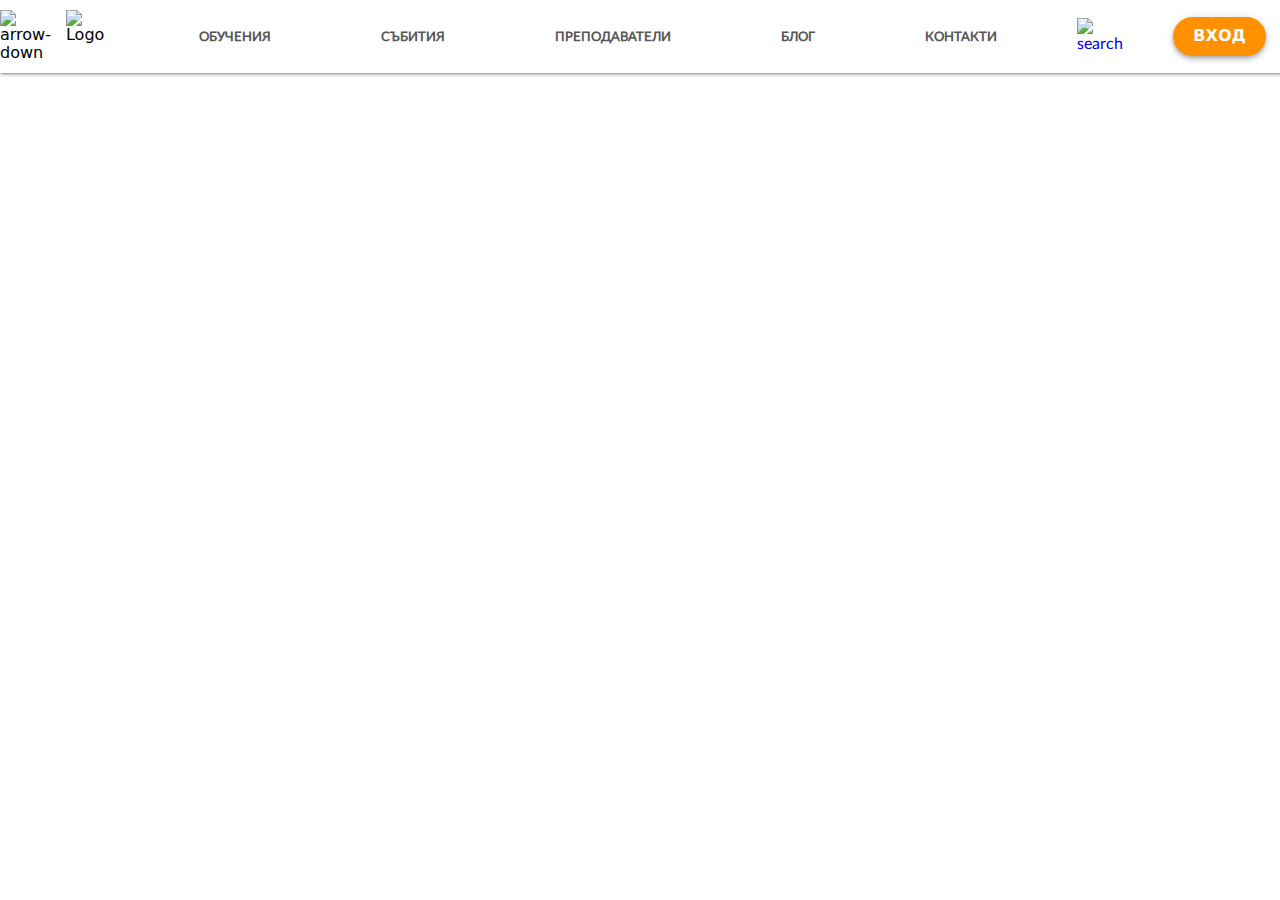
==== pages/contacts.html @ ed2d1065 "Header finished" ====
<!DOCTYPE html>
<html lang="en">
	<head>
		<meta charset="UTF-8" />
		<meta name="viewport" content="width=device-width, initial-scale=1.0" />
		<link rel="stylesheet" href="../styles/styles.css" />
		<title>Контакти</title>
	</head>
	<body>
		<div class="o-page-wrapper--grid">
			<header class="c-header o-horizontal-list o-horizontal-list--centered">
				<div class="o-horizontal-list">
					<img src="../assets/images/logo-arrow.svg" alt="arrow-down" />
					<img class="c-header__logo" src="../assets/images/logo-vertical.svg" alt="Logo" />
				</div>
				<nav>
					<ul class="o-horizontal-list o-horizontal-list--centered">
						<li class="c-header__list-item"><a class="c-header__page-link" href="#">обучения</a></li>
						<li class="c-header__list-item"><a class="c-header__page-link" href="#">Събития</a></li>
						<li class="c-header__list-item"><a class="c-header__page-link" href="#">Преподаватели</a></li>
						<li class="c-header__list-item"><a class="c-header__page-link" href="#">Блог</a></li>
						<li class="c-header__list-item"><a class="c-header__page-link" href="#">Контакти</a></li>
						<li class="c-header__list-item--button">
							<a href="#"><img src="../assets/images/search.svg" alt="search" /></a>
						</li>
						<li class="c-header__list-item--button"><button class="c-button c-button--primary">вход</button></li>
					</ul>
				</nav>
			</header>
		</div>
	</body>
</html>
---- styles/styles.css ----
@import url("https://fonts.googleapis.com/css2?family=Montserrat:wght@400;700;900&display=swap");
/* Webfont: Lato-Regular */
@font-face {
  font-family: 'Lato';
  src: url("../assets/fonts/Lato-Regular.woff2") format("woff2");
  font-style: normal;
  font-weight: normal;
  text-rendering: optimizeLegibility;
}

h1,
h2,
h3,
h4,
h5,
h6 {
  font-family: Montserrat;
}

a,
p,
span,
button {
  font-family: 'Lato';
}

a,
p {
  font-size: 16px;
  line-height: 125%;
}

button {
  font-size: 14px;
  font-weight: bold;
}

/*! modern-normalize v0.7.0 | MIT License | https://github.com/sindresorhus/modern-normalize */
/*
Document
========
*/
/**
Use a better box model (opinionated).
*/
*,
*::before,
*::after {
  -webkit-box-sizing: border-box;
          box-sizing: border-box;
}

/**
Use a more readable tab size (opinionated).
*/
:root {
  -moz-tab-size: 4;
  -o-tab-size: 4;
     tab-size: 4;
}

/**
1. Correct the line height in all browsers.
2. Prevent adjustments of font size after orientation changes in iOS.
*/
html {
  line-height: 1.15;
  /* 1 */
  -webkit-text-size-adjust: 100%;
  /* 2 */
}

/*
Sections
========
*/
/**
Remove the margin in all browsers.
*/
body {
  margin: 0;
}

/**
Improve consistency of default fonts in all browsers. (https://github.com/sindresorhus/modern-normalize/issues/3)
*/
body {
  font-family: system-ui, -apple-system, "Segoe UI", Roboto, Helvetica, Arial, sans-serif, "Apple Color Emoji", "Segoe UI Emoji";
}

/*
Grouping content
================
*/
/**
Add the correct height in Firefox.
*/
hr {
  height: 0;
}

/*
Text-level semantics
====================
*/
/**
Add the correct text decoration in Chrome, Edge, and Safari.
*/
abbr[title] {
  -webkit-text-decoration: underline dotted;
          text-decoration: underline dotted;
}

/**
Add the correct font weight in Edge and Safari.
*/
b,
strong {
  font-weight: bolder;
}

/**
1. Improve consistency of default fonts in all browsers. (https://github.com/sindresorhus/modern-normalize/issues/3)
2. Correct the odd 'em' font sizing in all browsers.
*/
code,
kbd,
samp,
pre {
  font-family: ui-monospace, SFMono-Regular, Consolas, 'Liberation Mono', Menlo, monospace;
  /* 1 */
  font-size: 1em;
  /* 2 */
}

/**
Add the correct font size in all browsers.
*/
small {
  font-size: 80%;
}

/**
Prevent 'sub' and 'sup' elements from affecting the line height in all browsers.
*/
sub,
sup {
  font-size: 75%;
  line-height: 0;
  position: relative;
  vertical-align: baseline;
}

sub {
  bottom: -0.25em;
}

sup {
  top: -0.5em;
}

/*
Forms
=====
*/
/**
1. Change the font styles in all browsers.
2. Remove the margin in Firefox and Safari.
*/
button,
input,
optgroup,
select,
textarea {
  font-family: inherit;
  /* 1 */
  font-size: 100%;
  /* 1 */
  line-height: 1.15;
  /* 1 */
  margin: 0;
  /* 2 */
}

/**
Remove the inheritance of text transform in Edge and Firefox.
1. Remove the inheritance of text transform in Firefox.
*/
button,
select {
  /* 1 */
  text-transform: none;
}

/**
Correct the inability to style clickable types in iOS and Safari.
*/
button,
[type='button'],
[type='reset'],
[type='submit'] {
  -webkit-appearance: button;
}

/**
Remove the inner border and padding in Firefox.
*/
button::-moz-focus-inner,
[type='button']::-moz-focus-inner,
[type='reset']::-moz-focus-inner,
[type='submit']::-moz-focus-inner {
  border-style: none;
  padding: 0;
}

/**
Restore the focus styles unset by the previous rule.
*/
button:-moz-focusring,
[type='button']:-moz-focusring,
[type='reset']:-moz-focusring,
[type='submit']:-moz-focusring {
  outline: 1px dotted ButtonText;
}

/**
Remove the padding so developers are not caught out when they zero out 'fieldset' elements in all browsers.
*/
legend {
  padding: 0;
}

/**
Add the correct vertical alignment in Chrome and Firefox.
*/
progress {
  vertical-align: baseline;
}

/**
Correct the cursor style of increment and decrement buttons in Safari.
*/
[type='number']::-webkit-inner-spin-button,
[type='number']::-webkit-outer-spin-button {
  height: auto;
}

/**
1. Correct the odd appearance in Chrome and Safari.
2. Correct the outline style in Safari.
*/
[type='search'] {
  -webkit-appearance: textfield;
  /* 1 */
  outline-offset: -2px;
  /* 2 */
}

/**
Remove the inner padding in Chrome and Safari on macOS.
*/
[type='search']::-webkit-search-decoration {
  -webkit-appearance: none;
}

/**
1. Correct the inability to style clickable types in iOS and Safari.
2. Change font properties to 'inherit' in Safari.
*/
::-webkit-file-upload-button {
  -webkit-appearance: button;
  /* 1 */
  font: inherit;
  /* 2 */
}

/*
Interactive
===========
*/
/*
Add the correct display in Chrome and Safari.
*/
summary {
  display: list-item;
}

a {
  text-decoration: none;
}

li {
  list-style-type: none;
}

*,
*::before,
*::after {
  margin: 0px;
}

button {
  cursor: pointer;
}

.o-page-wrapper--grid {
  display: -ms-grid;
  display: grid;
}

.o-page-wrapper--standard {
  margin: 0 75px;
}

.o-horizontal-list {
  display: -webkit-box;
  display: -ms-flexbox;
  display: flex;
  -webkit-box-orient: horizontal;
  -webkit-box-direction: normal;
      -ms-flex-flow: row;
          flex-flow: row;
}

.o-horizontal-list--centered {
  -webkit-box-align: center;
      -ms-flex-align: center;
          align-items: center;
}

.c-header {
  padding: 10px 0;
  -ms-flex-pack: distribute;
      justify-content: space-around;
  -webkit-box-align: center;
      -ms-flex-align: center;
          align-items: center;
  -webkit-box-shadow: 0 2px 2px 0 rgba(0, 0, 0, 0.14), 0 3px 1px -2px rgba(0, 0, 0, 0.12), 0 1px 5px 0 rgba(0, 0, 0, 0.2);
          box-shadow: 0 2px 2px 0 rgba(0, 0, 0, 0.14), 0 3px 1px -2px rgba(0, 0, 0, 0.12), 0 1px 5px 0 rgba(0, 0, 0, 0.2);
}

.c-header__list-item {
  padding: 10px 30px;
  margin: 0 25px;
}

.c-header__list-item--button {
  margin: 0 25px;
}

.c-header__page-link {
  text-transform: uppercase;
  color: #565656;
  font-weight: bold;
  font-size: 13px;
  line-height: 16px;
}

.c-header__logo {
  margin-left: 15px;
}

.c-button {
  padding: 10px 20px;
  border-radius: 100px;
  text-transform: uppercase;
}

.c-button--primary {
  border: none;
  background-color: #FF9100;
  -webkit-box-shadow: 0 4px 5px 0 rgba(0, 0, 0, 0.14), 0 1px 10px 0 rgba(0, 0, 0, 0.12), 0 2px 4px -1px rgba(0, 0, 0, 0.2);
          box-shadow: 0 4px 5px 0 rgba(0, 0, 0, 0.14), 0 1px 10px 0 rgba(0, 0, 0, 0.12), 0 2px 4px -1px rgba(0, 0, 0, 0.2);
  color: #FFFFFF;
}
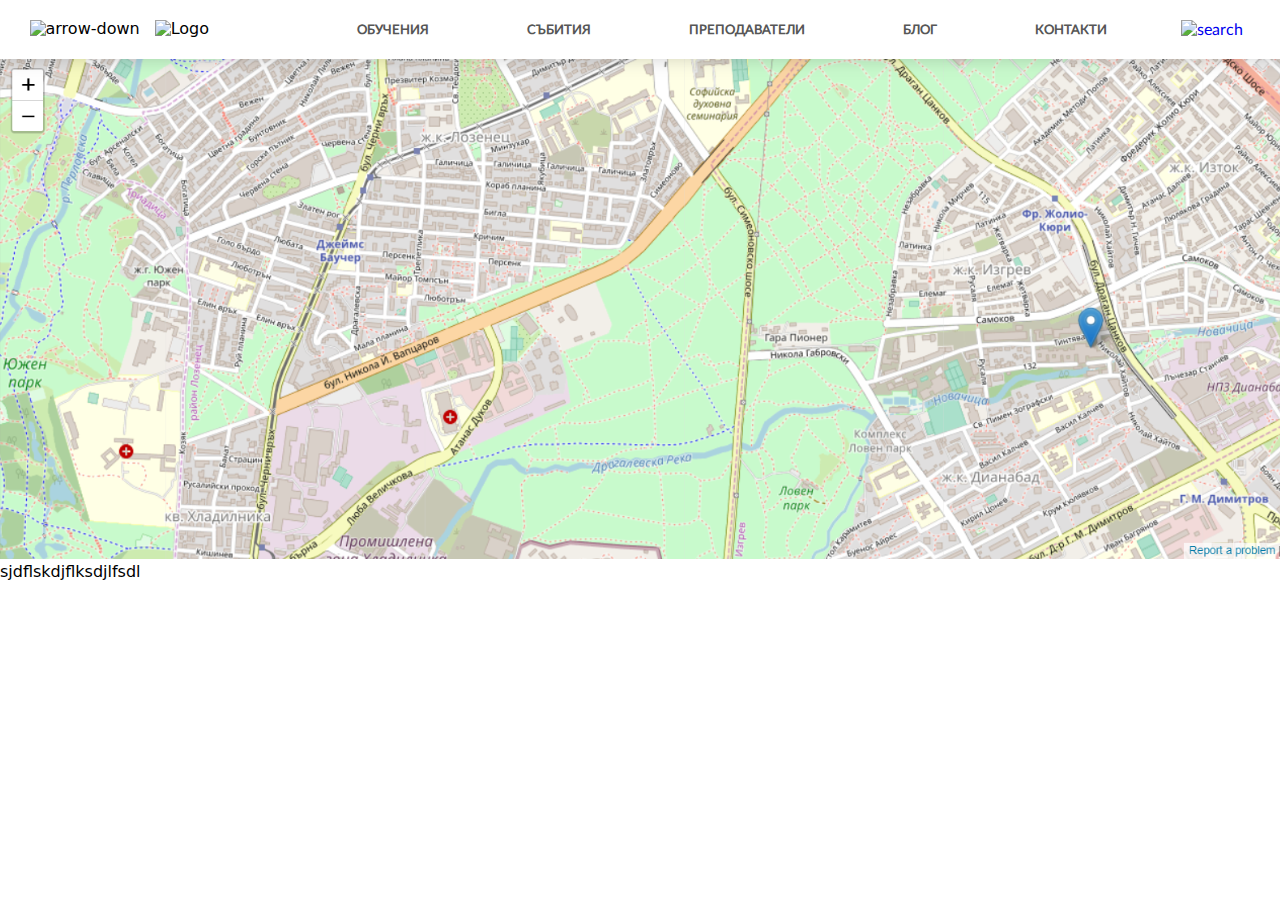
==== commit 1ef35c8f: "Header part completed!" ====
--- a/pages/contacts.html
+++ b/pages/contacts.html
@@ -27,6 +27,9 @@
 					</ul>
 				</nav>
 			</header>
+			<aside class="header-banner--map"><img class="header-banner--map__image" src="../assets/images/map.svg" alt="Map" /></aside>
+			<main>sjdflskdjflksdjlfsdl</main>
+			<footer></footer>
 		</div>
 	</body>
 </html>
--- a/styles/styles.css
+++ b/styles/styles.css
@@ -15,6 +15,10 @@
 h5,
 h6 {
   font-family: Montserrat;
+}
+
+h1 {
+  font-size: 36px;
 }
 
 a,
@@ -333,6 +337,29 @@
           align-items: center;
 }
 
+.o-vertical-list {
+  display: -webkit-box;
+  display: -ms-flexbox;
+  display: flex;
+  -webkit-box-orient: vertical;
+  -webkit-box-direction: normal;
+      -ms-flex-flow: column wrap;
+          flex-flow: column wrap;
+}
+
+.o-vertical-list--centered {
+  -webkit-box-pack: center;
+      -ms-flex-pack: center;
+          justify-content: center;
+  -webkit-box-align: center;
+      -ms-flex-align: center;
+          align-items: center;
+}
+
+.o-position-wrapper {
+  position: relative;
+}
+
 .c-header {
   padding: 10px 0;
   -ms-flex-pack: distribute;
@@ -342,10 +369,11 @@
           align-items: center;
   -webkit-box-shadow: 0 2px 2px 0 rgba(0, 0, 0, 0.14), 0 3px 1px -2px rgba(0, 0, 0, 0.12), 0 1px 5px 0 rgba(0, 0, 0, 0.2);
           box-shadow: 0 2px 2px 0 rgba(0, 0, 0, 0.14), 0 3px 1px -2px rgba(0, 0, 0, 0.12), 0 1px 5px 0 rgba(0, 0, 0, 0.2);
+  background-color: #FFFFFF;
 }
 
 .c-header__list-item {
-  padding: 10px 30px;
+  padding: 10px 24px;
   margin: 0 25px;
 }
 
@@ -378,3 +406,58 @@
           box-shadow: 0 4px 5px 0 rgba(0, 0, 0, 0.14), 0 1px 10px 0 rgba(0, 0, 0, 0.12), 0 2px 4px -1px rgba(0, 0, 0, 0.2);
   color: #FFFFFF;
 }
+
+.c-header-banner {
+  width: 100%;
+  margin: 0 auto;
+  color: #FFFFFF;
+  padding: 64px 0;
+}
+
+.c-header-banner--blue {
+  min-height: 300px;
+  background-color: #44A9F8;
+}
+
+.c-header-banner--blue__course-level {
+  position: relative;
+  top: -24px;
+  left: 50%;
+  padding: 5px 10px;
+  border-radius: 4px;
+  background-color: #FFC20A;
+  font-weight: bold;
+}
+
+.c-header-banner--orange {
+  padding: 64px 0;
+  background-color: #FFB402;
+}
+
+.c-header-banner--orange__info {
+  width: 50%;
+  padding-top: 24px;
+  text-align: center;
+}
+
+.c-header-banner--map {
+  max-height: 400px;
+}
+
+.c-header-banner--map__image {
+  top: -75px;
+}
+
+.u-paragraph--small {
+  font-size: 14px !important;
+  line-height: 16px !important;
+}
+
+.u-paragraph--tiny {
+  font-size: 12px !important;
+  line-height: 14px !important;
+}
+
+.u-text-uppercase {
+  text-transform: uppercase !important;
+}
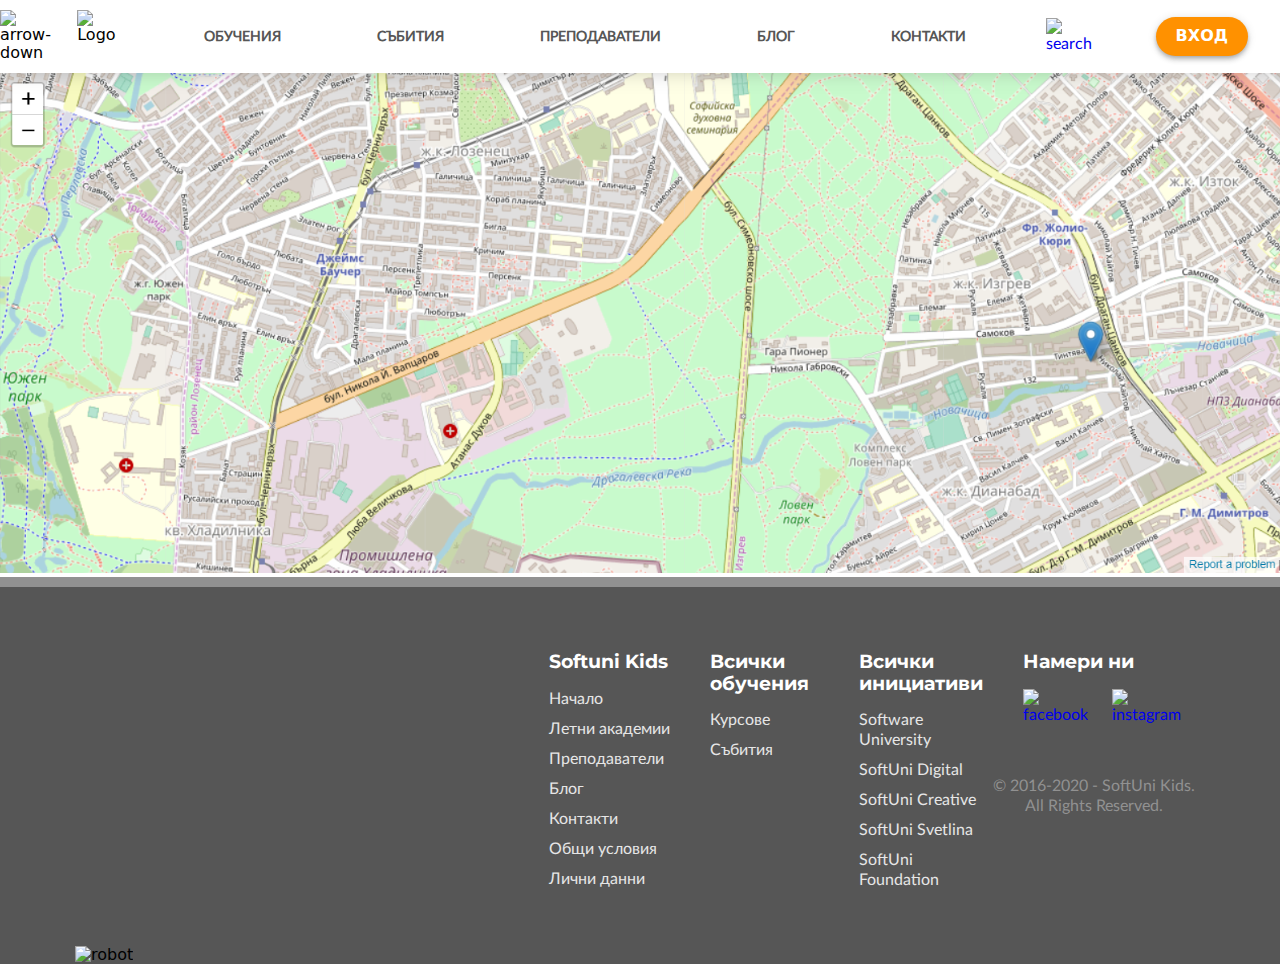
==== commit 053bbe96: "Footer completed" ====
--- a/pages/contacts.html
+++ b/pages/contacts.html
@@ -7,29 +7,68 @@
 		<title>Контакти</title>
 	</head>
 	<body>
-		<div class="o-page-wrapper--grid">
-			<header class="c-header o-horizontal-list o-horizontal-list--centered">
-				<div class="o-horizontal-list">
-					<img src="../assets/images/logo-arrow.svg" alt="arrow-down" />
-					<img class="c-header__logo" src="../assets/images/logo-vertical.svg" alt="Logo" />
-				</div>
-				<nav>
-					<ul class="o-horizontal-list o-horizontal-list--centered">
-						<li class="c-header__list-item"><a class="c-header__page-link" href="#">обучения</a></li>
-						<li class="c-header__list-item"><a class="c-header__page-link" href="#">Събития</a></li>
-						<li class="c-header__list-item"><a class="c-header__page-link" href="#">Преподаватели</a></li>
-						<li class="c-header__list-item"><a class="c-header__page-link" href="#">Блог</a></li>
-						<li class="c-header__list-item"><a class="c-header__page-link" href="#">Контакти</a></li>
-						<li class="c-header__list-item--button">
-							<a href="#"><img src="../assets/images/search.svg" alt="search" /></a>
+		<header class="c-header o-horizontal-list o-horizontal-list--centered">
+			<div class="o-horizontal-list">
+				<img src="../assets/images/logo-arrow.svg" alt="arrow-down" />
+				<img class="c-header__logo" src="../assets/images/logo-vertical.svg" alt="Logo" />
+			</div>
+			<nav>
+				<ul class="o-horizontal-list o-horizontal-list--centered">
+					<li class="c-header__list-item"><a class="c-header__page-link" href="./index.html">обучения</a></li>
+					<li class="c-header__list-item"><a class="c-header__page-link" href="#">Събития</a></li>
+					<li class="c-header__list-item"><a class="c-header__page-link" href="./trainers.html">Преподаватели</a></li>
+					<li class="c-header__list-item"><a class="c-header__page-link" href="#">Блог</a></li>
+					<li class="c-header__list-item"><a class="c-header__page-link" href="./contacts.html">Контакти</a></li>
+					<li class="c-header__list-item--button">
+						<a href="#"><img src="../assets/images/search.svg" alt="search" /></a>
+					</li>
+					<li class="c-header__list-item--button"><button class="c-button c-button--primary">вход</button></li>
+				</ul>
+			</nav>
+		</header>
+		<aside class="header-banner--map"><img class="header-banner--map__image" src="../assets/images/map.svg" alt="Map" /></aside>
+		<main></main>
+		<aside></aside>
+		<footer class="c-banner c-banner--footer o-position-wrapper">
+			<div class="c-banner__section-separator c-banner__section-separator--grey"></div>
+			<div class="c-banner__content c-banner__content--footer">
+				<img class="c-banner--footer__mascot" src="../assets/images/robot.svg" alt="robot" />
+				<ul class="o-vertical-list c-banner--footer__list-1">
+					<h3 class="c-banner--footer__list-heading">Softuni Kids</h3>
+					<li class="c-banner--footer__list-item" ><a class="c-banner--footer__list-item-content" href="#">Начало</a></li>
+					<li class="c-banner--footer__list-item" ><a class="c-banner--footer__list-item-content" href="#">Летни академии</a></li>
+					<li class="c-banner--footer__list-item" ><a class="c-banner--footer__list-item-content" href="./trainers.html">Преподаватели</a></li>
+					<li class="c-banner--footer__list-item" ><a class="c-banner--footer__list-item-content" href="#">Блог</a></li>
+					<li class="c-banner--footer__list-item" ><a class="c-banner--footer__list-item-content" href="./contacts.html">Контакти</a></li>
+					<li class="c-banner--footer__list-item" ><a class="c-banner--footer__list-item-content" href="#">Общи условия</a></li>
+					<li class="c-banner--footer__list-item" ><a class="c-banner--footer__list-item-content" href="#">Лични данни</a></li>
+				</ul>
+				<ul class="o-vertical-list c-banner--footer__list c-banner--footer__list-2">
+					<h3 class="c-banner--footer__list-heading">Всички обучения</h3>
+					<li class="c-banner--footer__list-item"><a class="c-banner--footer__list-item-content" href="./index.html">Курсове</a></li>
+					<li class="c-banner--footer__list-item"><a class="c-banner--footer__list-item-content" href="#">Събития</a></li>
+				</ul>
+				<ul class="o-vertical-list c-banner--footer__list c-banner--footer__list-3">
+					<h3 class="c-banner--footer__list-heading">Всички инициативи</h3>
+					<li class="c-banner--footer__list-item"><a class="c-banner--footer__list-item-content" href="#">Software University</a></liclassc-banner--footer__list-item>
+					<li class="c-banner--footer__list-item"><a class="c-banner--footer__list-item-content" href="#">SoftUni Digital</a></li>
+					<li class="c-banner--footer__list-item"><a class="c-banner--footer__list-item-content" href="#">SoftUni Creative</a></li>
+					<li class="c-banner--footer__list-item"><a class="c-banner--footer__list-item-content" href="#">SoftUni Svetlina</a></li>
+					<li class="c-banner--footer__list-item"><a class="c-banner--footer__list-item-content" href="#">SoftUni Foundation</a></li>
+				</ul>
+				<ul class="o-vertical-list c-banner--footer__list c-banner--footer__list-4">
+					<h3 class="c-banner--footer__list-heading">Намери ни</h3>
+					<div class="o-horizontal-list">
+						<li>
+							<a href="#"><img class="c-banner--footer__contact-icon c-banner--footer__contact-icon--facebook" src="../assets/images/facebook-icon.svg" alt="facebook"/></a>
 						</li>
-						<li class="c-header__list-item--button"><button class="c-button c-button--primary">вход</button></li>
-					</ul>
-				</nav>
-			</header>
-			<aside class="header-banner--map"><img class="header-banner--map__image" src="../assets/images/map.svg" alt="Map" /></aside>
-			<main>sjdflskdjflksdjlfsdl</main>
-			<footer></footer>
-		</div>
+						<li>
+							<a href="#"><img class="c-banner--footer__contact-icon c-banner--footer__contact-icon--IG" src="../assets/images/IG-icon.svg" alt="instagram" /></a>
+						</li>
+					</div>
+				</ul>
+				<p class="c-banner--footer__copyright">© 2016-2020 - SoftUni Kids. All Rights Reserved.</p>
+			</div>
+		</footer>
 	</body>
 </html>
--- a/styles/styles.css
+++ b/styles/styles.css
@@ -52,6 +52,7 @@
 *::after {
   -webkit-box-sizing: border-box;
           box-sizing: border-box;
+  margin: 0px;
 }
 
 /**
@@ -302,22 +303,11 @@
   list-style-type: none;
 }
 
-*,
-*::before,
-*::after {
-  margin: 0px;
-}
-
 button {
   cursor: pointer;
 }
 
-.o-page-wrapper--grid {
-  display: -ms-grid;
-  display: grid;
-}
-
-.o-page-wrapper--standard {
+o-page-wrapper {
   margin: 0 75px;
 }
 
@@ -374,19 +364,25 @@
 
 .c-header__list-item {
   padding: 10px 24px;
-  margin: 0 25px;
+  margin: 0 24px;
 }
 
 .c-header__list-item--button {
-  margin: 0 25px;
+  margin: 0 32px;
 }
 
 .c-header__page-link {
+  font-size: 14px;
+  line-height: 16px;
+  font-weight: bold;
   text-transform: uppercase;
   color: #565656;
-  font-weight: bold;
-  font-size: 13px;
-  line-height: 16px;
+  -webkit-transition: color 0.3s ease-out;
+  transition: color 0.3s ease-out;
+}
+
+.c-header__page-link:hover {
+  color: #FF9100;
 }
 
 .c-header__logo {
@@ -430,7 +426,6 @@
 }
 
 .c-header-banner--orange {
-  padding: 64px 0;
   background-color: #FFB402;
 }
 
@@ -448,6 +443,122 @@
   top: -75px;
 }
 
+.c-banner__content {
+  display: -ms-grid;
+  display: grid;
+}
+
+.c-banner__content--footer {
+  margin: 0 75px;
+  -ms-grid-columns: 2fr 2fr 1fr 1fr 0.75fr;
+      grid-template-columns: 2fr 2fr 1fr 1fr 0.75fr;
+  -ms-grid-rows: 1fr 1fr;
+      grid-template-rows: 1fr 1fr;
+  padding: 64px 0;
+  justify-items: end;
+}
+
+.c-banner--footer {
+  background-color: #565656;
+}
+
+.c-banner--footer__mascot {
+  position: absolute;
+  left: 75px;
+  bottom: 0;
+}
+
+.c-banner--footer__list {
+  -ms-grid-column-align: start;
+      justify-self: start;
+}
+
+.c-banner--footer__list-heading {
+  margin-bottom: 16px;
+  width: 100%;
+  color: #FFFFFF;
+}
+
+.c-banner--footer__list-item {
+  margin-bottom: 10px;
+}
+
+.c-banner--footer__list-item-content {
+  color: #E6E6E6;
+  text-align: start;
+  -webkit-transition: color 0.3s ease-out;
+  transition: color 0.3s ease-out;
+}
+
+.c-banner--footer__list-item-content:hover {
+  color: #41BEAD;
+}
+
+.c-banner--footer__copyright {
+  color: #919191;
+  -ms-grid-row: 2;
+  grid-row: 2;
+  -ms-grid-column: 5;
+  grid-column: 5;
+  text-align: center;
+}
+
+.c-banner--footer__contact-icon {
+  padding-right: 24px;
+}
+
+.c-banner--footer__contact-icon--IG {
+  -webkit-transition: content 0.3s ease-out;
+  transition: content 0.3s ease-out;
+}
+
+.c-banner--footer__contact-icon--IG:hover {
+  content: url(../assets/images/IG-icon-blue.svg);
+}
+
+.c-banner--footer__contact-icon--facebook {
+  -webkit-transition: content 0.3s ease-out;
+  transition: content 0.3s ease-out;
+}
+
+.c-banner--footer__contact-icon--facebook:hover {
+  content: url(../assets/images/facebook-icon-blue.svg);
+}
+
+.c-banner--footer__list-1 {
+  -ms-grid-column: 2;
+  -ms-grid-column-span: 1;
+  grid-column: 2/3;
+  grid-row: span 2;
+}
+
+.c-banner--footer__list-2 {
+  -ms-grid-column: 3;
+  -ms-grid-column-span: 1;
+  grid-column: 3/4;
+  grid-row: span 2;
+}
+
+.c-banner--footer__list-3 {
+  -ms-grid-column: 4;
+  -ms-grid-column-span: 1;
+  grid-column: 4/5;
+  grid-row: span 2;
+}
+
+.c-banner__section-separator {
+  width: 100%;
+  height: 10px;
+}
+
+.c-banner__section-separator--grey {
+  background-color: #919191;
+}
+
+.c-banner__section-separator--blue {
+  background-color: #92CDFB;
+}
+
 .u-paragraph--small {
   font-size: 14px !important;
   line-height: 16px !important;
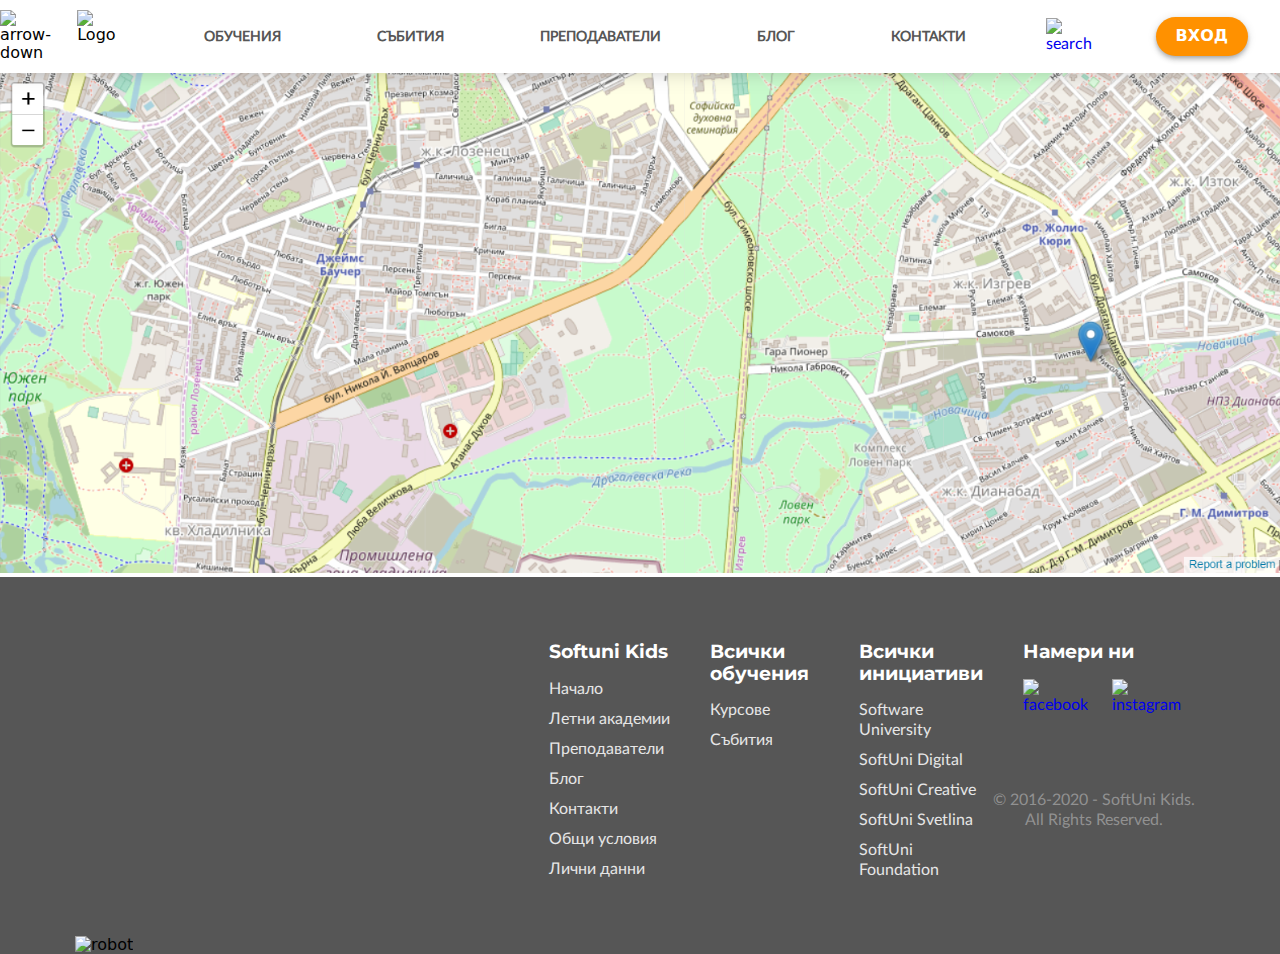
==== commit 5bea3e97: "Update" ====
--- a/pages/contacts.html
+++ b/pages/contacts.html
@@ -7,7 +7,7 @@
 		<title>Контакти</title>
 	</head>
 	<body>
-		<header class="c-header o-horizontal-list o-horizontal-list--centered">
+		<header class="c-header o-horizontal-list o-horizontal-list--centered .o-position-fixed ">
 			<div class="o-horizontal-list">
 				<img src="../assets/images/logo-arrow.svg" alt="arrow-down" />
 				<img class="c-header__logo" src="../assets/images/logo-vertical.svg" alt="Logo" />
@@ -20,7 +20,7 @@
 					<li class="c-header__list-item"><a class="c-header__page-link" href="#">Блог</a></li>
 					<li class="c-header__list-item"><a class="c-header__page-link" href="./contacts.html">Контакти</a></li>
 					<li class="c-header__list-item--button">
-						<a href="#"><img src="../assets/images/search.svg" alt="search" /></a>
+						<a href="#"><img src="../assets/images/search-icon.svg" alt="search" /></a>
 					</li>
 					<li class="c-header__list-item--button"><button class="c-button c-button--primary">вход</button></li>
 				</ul>
--- a/styles/styles.css
+++ b/styles/styles.css
@@ -18,6 +18,11 @@
 }
 
 h1 {
+  font-size: 36px;
+}
+
+.h1-alike {
+  font-family: Montserrat;
   font-size: 36px;
 }
 
@@ -307,8 +312,8 @@
   cursor: pointer;
 }
 
-o-page-wrapper {
-  margin: 0 75px;
+p {
+  margin: 24px 0;
 }
 
 .o-horizontal-list {
@@ -317,8 +322,8 @@
   display: flex;
   -webkit-box-orient: horizontal;
   -webkit-box-direction: normal;
-      -ms-flex-flow: row;
-          flex-flow: row;
+      -ms-flex-direction: row;
+          flex-direction: row;
 }
 
 .o-horizontal-list--centered {
@@ -333,8 +338,8 @@
   display: flex;
   -webkit-box-orient: vertical;
   -webkit-box-direction: normal;
-      -ms-flex-flow: column wrap;
-          flex-flow: column wrap;
+      -ms-flex-direction: column;
+          flex-direction: column;
 }
 
 .o-vertical-list--centered {
@@ -348,6 +353,13 @@
 
 .o-position-wrapper {
   position: relative;
+}
+
+.o-position-fixed {
+  position: -webkit-sticky;
+  position: sticky;
+  top: 0px;
+  z-index: 100;
 }
 
 .c-header {
@@ -458,6 +470,13 @@
   justify-items: end;
 }
 
+.c-banner__content--blue {
+  padding: 64px 0;
+  -ms-grid-rows: 1fr 1fr;
+      grid-template-rows: 1fr 1fr;
+  justify-items: center;
+}
+
 .c-banner--footer {
   background-color: #565656;
 }
@@ -546,17 +565,223 @@
   grid-row: span 2;
 }
 
-.c-banner__section-separator {
+.c-banner--blue {
+  background-color: #66B9F8;
+}
+
+.c-banner--blue__text {
+  margin-bottom: 24px;
+  color: #FFFFFF;
+}
+
+.c-banner--blue__interactable {
+  margin: 24px 32px;
+}
+
+.c-input-transparent {
+  padding: 16px;
+  border-radius: 6px;
+  border: 1px solid #FFFFFF;
+  background-color: transparent;
+  color: #FFFFFF;
+  -webkit-box-shadow: none;
+          box-shadow: none;
+}
+
+.c-input-transparent::-webkit-input-placeholder {
+  color: #FFFFFF;
+}
+
+.c-input-transparent:-ms-input-placeholder {
+  color: #FFFFFF;
+}
+
+.c-input-transparent::-ms-input-placeholder {
+  color: #FFFFFF;
+}
+
+.c-input-transparent::placeholder {
+  color: #FFFFFF;
+}
+
+.c-page-separator {
   width: 100%;
   height: 10px;
 }
 
-.c-banner__section-separator--grey {
+.c-page-separator--banner-grey {
   background-color: #919191;
 }
 
-.c-banner__section-separator--blue {
+.c-page-separator--banner-blue {
   background-color: #92CDFB;
+}
+
+.c-page-separator--dots {
+  background: url(../assets/images/dots-horizontal-long-blue.svg);
+}
+
+.c-page-separator--dots--vertical-orange {
+  background: url(../assets/images/dots-vertical-long-orange.svg);
+  height: 100%;
+  width: 10px;
+}
+
+.c-card-avatar {
+  display: -webkit-box;
+  display: -ms-flexbox;
+  display: flex;
+  -webkit-box-orient: horizontal;
+  -webkit-box-direction: normal;
+      -ms-flex-flow: row nowrap;
+          flex-flow: row nowrap;
+  -webkit-box-pack: justify;
+      -ms-flex-pack: justify;
+          justify-content: space-between;
+  margin: 100px 0;
+}
+
+.c-card-avatar__info {
+  margin: 0 32px;
+}
+
+.c-card-info__heading {
+  font-family: Montserrat;
+  font-weight: 600;
+  font-size: 30px;
+  line-height: 36px;
+}
+
+.c-avatar {
+  border: 6px solid #41BEAD;
+  border-radius: 50%;
+}
+
+.c-avatar--blurred {
+  -webkit-transition: -webkit-filter 0.4s ease-in;
+  transition: -webkit-filter 0.4s ease-in;
+  transition: filter 0.4s ease-in;
+  transition: filter 0.4s ease-in, -webkit-filter 0.4s ease-in;
+}
+
+.c-avatar--blurred:hover {
+  -webkit-filter: blur(4px);
+          filter: blur(4px);
+}
+
+.c-avatar--hovered {
+  position: absolute;
+  width: 175px;
+  height: 175px;
+  border: none;
+  opacity: 0;
+  top: 5px;
+  left: 5px;
+  -webkit-transition: all 0.5s ease-in;
+  transition: all 0.5s ease-in;
+}
+
+.c-avatar--hovered:hover {
+  background: url(../assets/images/info-icon.svg) center no-repeat, rgba(255, 145, 0, 0.8);
+  opacity: 1;
+}
+
+.c-avatar--hoverable {
+  position: absolute;
+  width: 175px;
+  height: 175px;
+  border: none;
+  background: url(../assets/images/info-icon.svg) center no-repeat, rgba(255, 145, 0, 0.8);
+  top: 5px;
+  left: 5px;
+}
+
+.c-avatar--hoverable:hover {
+  opacity: 0;
+}
+
+.c-avatar__info-name {
+  display: block;
+  font-family: Montserrat;
+  font-size: 20px;
+  line-height: 24px;
+  font-weight: bold;
+  color: #41BEAD;
+}
+
+.c-avatar__info-labour {
+  display: block;
+  font-size: 14px;
+  line-height: 16px;
+  color: #B2B2B2;
+}
+
+.c-main {
+  display: -ms-grid;
+  display: grid;
+  margin: 0 75px;
+}
+
+.c-main--trainers {
+  -ms-grid-rows: max-content min-content 1fr;
+      grid-template-rows: -webkit-max-content -webkit-min-content 1fr;
+      grid-template-rows: max-content min-content 1fr;
+}
+
+.c-main--courses {
+  -ms-grid-rows: max-content max-content max-content max-content max-content;
+      grid-template-rows: -webkit-max-content -webkit-max-content -webkit-max-content -webkit-max-content -webkit-max-content;
+      grid-template-rows: max-content max-content max-content max-content max-content;
+}
+
+.c-main__avatar-grid {
+  display: -ms-grid;
+  display: grid;
+  -ms-grid-columns: 1fr 1fr 1fr 1fr;
+      grid-template-columns: 1fr 1fr 1fr 1fr;
+  grid-row: 1fr 1fr 1fr 1fr;
+  row-gap: 64px;
+  justify-items: center;
+  margin: 100px auto;
+}
+
+.c-main__card-grid {
+  display: -ms-grid;
+  display: grid;
+  -ms-grid-columns: 2fr 2fr;
+      grid-template-columns: 2fr 2fr;
+}
+
+.c-main__paragraph {
+  margin-bottom: 24px;
+  color: #565656;
+}
+
+.c-block-play-button {
+  position: absolute;
+  right: 50%;
+  top: 64px;
+}
+
+.c-block-certificate {
+  background: #D6D6D6;
+  border-radius: 12px;
+  -webkit-box-shadow: 0px 0px 2px rgba(0, 0, 0, 0.14), 0px 2px 2px rgba(0, 0, 0, 0.12), 0px 1px 3px rgba(0, 0, 0, 0.2);
+          box-shadow: 0px 0px 2px rgba(0, 0, 0, 0.14), 0px 2px 2px rgba(0, 0, 0, 0.12), 0px 1px 3px rgba(0, 0, 0, 0.2);
+}
+
+.section-clip {
+  display: -webkit-box;
+  display: -ms-flexbox;
+  display: flex;
+  -webkit-box-orient: horizontal;
+  -webkit-box-direction: normal;
+      -ms-flex-flow: row;
+          flex-flow: row;
+}
+
+.section-paragraph {
+  margin-right: 100px;
 }
 
 .u-paragraph--small {
@@ -572,3 +797,7 @@
 .u-text-uppercase {
   text-transform: uppercase !important;
 }
+
+.u-text-centered {
+  text-align: center !important;
+}
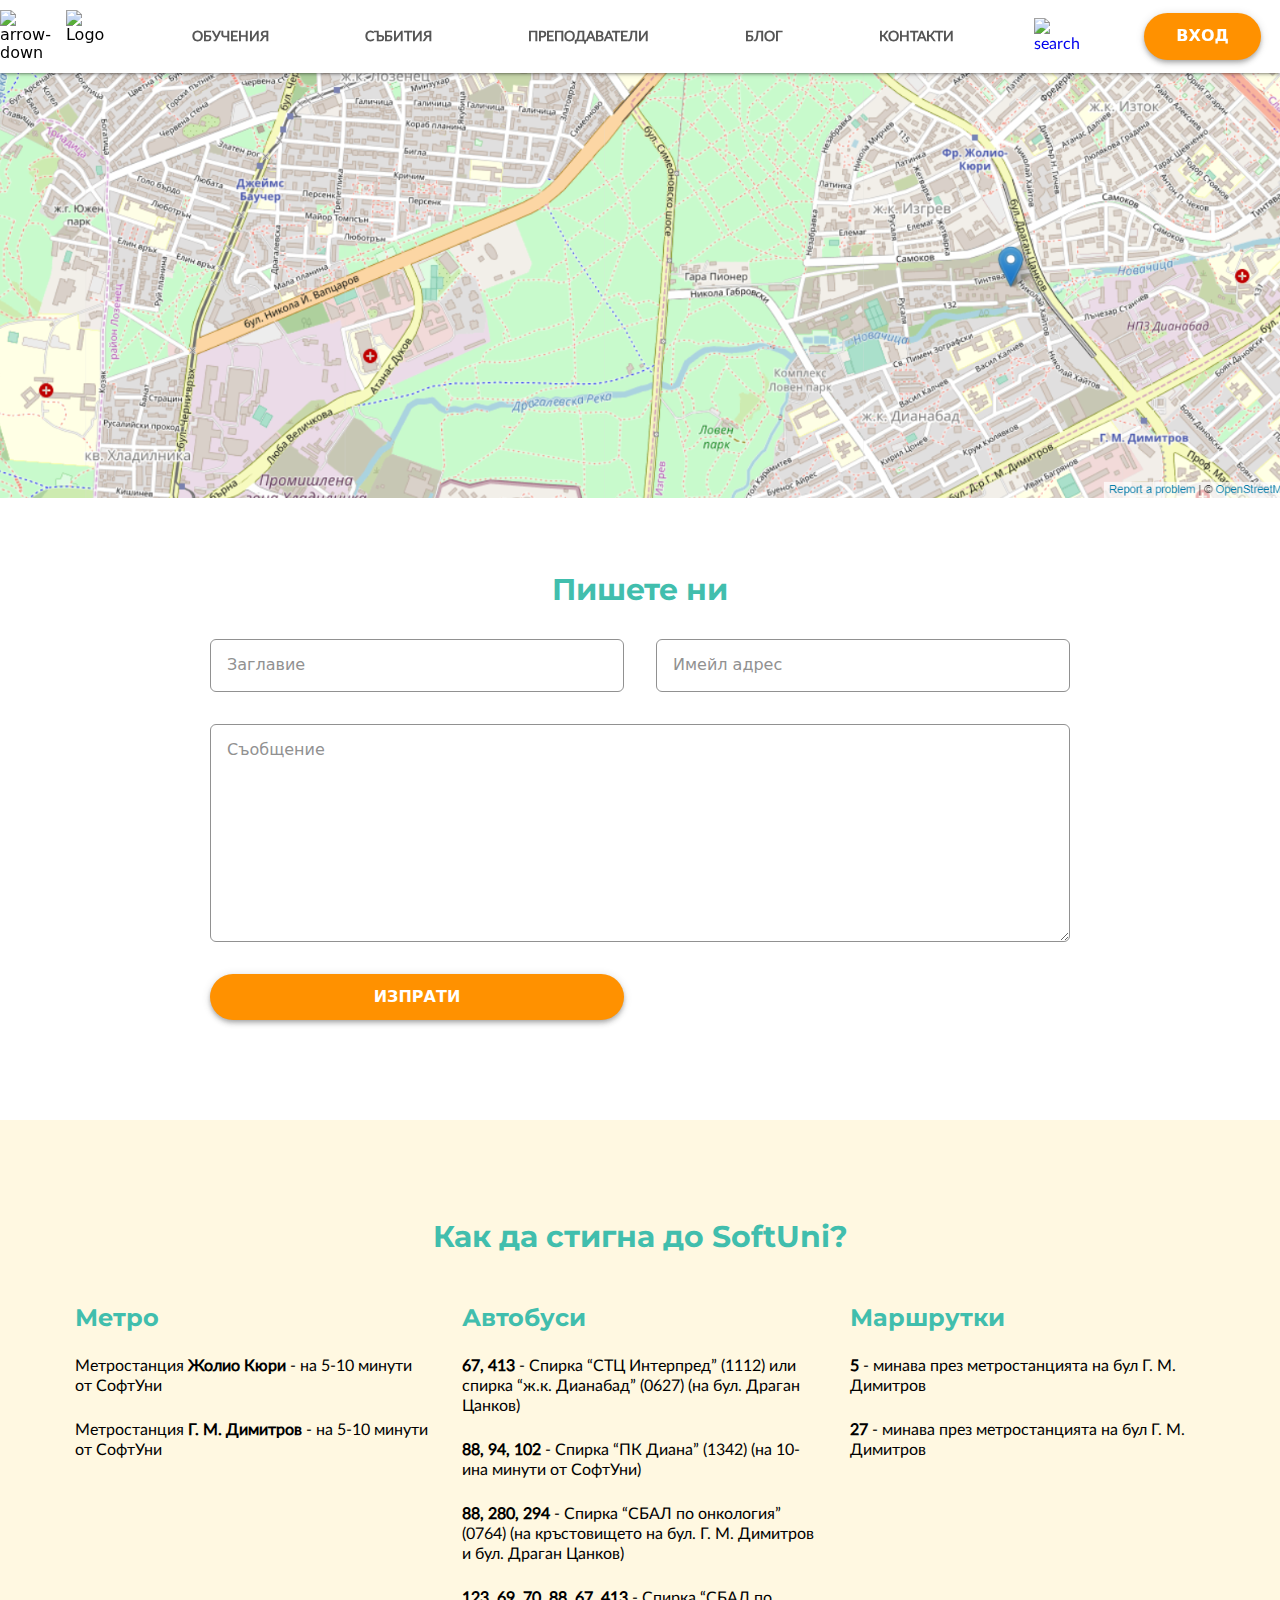
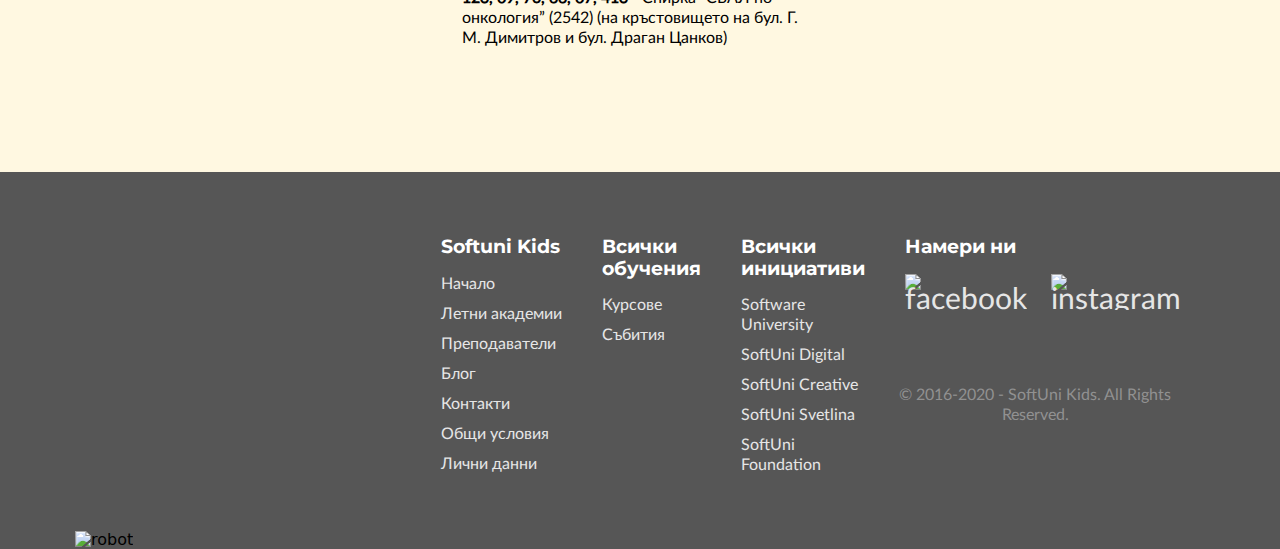
==== commit 1d4dab06: "Responsive in progresss" ====
--- a/pages/contacts.html
+++ b/pages/contacts.html
@@ -4,13 +4,14 @@
 		<meta charset="UTF-8" />
 		<meta name="viewport" content="width=device-width, initial-scale=1.0" />
 		<link rel="stylesheet" href="../styles/styles.css" />
+		<link rel="stylesheet" href="https://use.fontawesome.com/releases/v5.14.0/css/all.css" />
 		<title>Контакти</title>
 	</head>
 	<body>
-		<header class="c-header o-horizontal-list o-horizontal-list--centered .o-position-fixed ">
+		<header class="c-header o-horizontal-list o-horizontal-list--centered o-position-fixed">
 			<div class="o-horizontal-list">
-				<img src="../assets/images/logo-arrow.svg" alt="arrow-down" />
-				<img class="c-header__logo" src="../assets/images/logo-vertical.svg" alt="Logo" />
+				<img class="c-header__arrow" src="../assets/images/logo-arrow.svg" alt="arrow-down" />
+				<img class="c-header__logo" src="../assets/images/logo-horizontal.svg" alt="Logo" />
 			</div>
 			<nav>
 				<ul class="o-horizontal-list o-horizontal-list--centered">
@@ -22,48 +23,127 @@
 					<li class="c-header__list-item--button">
 						<a href="#"><img src="../assets/images/search-icon.svg" alt="search" /></a>
 					</li>
-					<li class="c-header__list-item--button"><button class="c-button c-button--primary">вход</button></li>
+					<li class="c-header__list-item--button"><button class="c-button c-button--primary c-header__button">вход</button></li>
 				</ul>
 			</nav>
 		</header>
-		<aside class="header-banner--map"><img class="header-banner--map__image" src="../assets/images/map.svg" alt="Map" /></aside>
-		<main></main>
-		<aside></aside>
+
+		<aside class="c-header-banner c-header-banner--map">
+			<img class="c-header-banner--map__image" src="../assets/images/map.svg" alt="Map" />
+		</aside>
+
+		<main class="c-main--contacts">
+			<section class="section-message">
+				<span class="h2-alike section-message__heading u-font-bold u-align-centered">Пишете ни</span>
+				<input class="c-input-transparent c-input-transparent--grey" type="text" placeholder="Заглавие" />
+				<input class="c-input-transparent c-input-transparent--grey" type="email" placeholder="Имейл адрес" />
+				<textarea
+					class="section-message__big-message c-input-transparent c-input-transparent--grey"
+					cols="100"
+					rows="10"
+					placeholder="Съобщение"
+				></textarea>
+				<button class="c-button c-button--primary">изпрати</button>
+			</section>
+
+			<section class="section-transport-info">
+				<span class="c-card-transport-info__heading section-transport-info__heading h2-alike u-font-bold"
+					>Как да стигна до SoftUni?</span
+				>
+
+				<!--//* Метро -->
+				<article class="section-transport-info__info">
+					<span class="c-card-transport-info__heading h3-alike--montserrat u-font-bold">Метро</span>
+					<p>Метростанция <span class="u-font-bold">Жолио Кюри</span> - на 5-10 минути от СофтУни</p>
+					<p>Метростанция <span class="u-font-bold">Г. М. Димитров</span> - на 5-10 минути от СофтУни</p>
+				</article>
+
+				<!--//* Автобуси -->
+				<article class="section-transport-info__info">
+					<span class="c-card-transport-info__heading h3-alike--montserrat u-font-bold">Автобуси</span>
+					<p>
+						<span class="u-font-bold">67, 413 </span> - Спирка “СТЦ Интерпред” (1112) или спирка “ж.к. Дианабад” (0627) (на бул.
+						Драган Цанков)
+					</p>
+					<p><span class="u-font-bold">88, 94, 102</span> - Спирка “ПК Диана” (1342) (на 10-ина минути от СофтУни)</p>
+					<p>
+						<span class="u-font-bold">88, 280, 294 </span> - Спирка “СБАЛ по онкология” (0764) (на кръстовището на бул. Г. М.
+						Димитров и бул. Драган Цанков)
+					</p>
+					<p>
+						<span class="u-font-bold">123, 69, 70, 88, 67, 413 </span> - Спирка “СБАЛ по онкология” (2542) (на кръстовището на
+						бул. Г. М. Димитров и бул. Драган Цанков)
+					</p>
+				</article>
+
+				<!--//* Маршрутки -->
+				<article class="section-transport-info__info">
+					<span class="c-card-transport-info__heading h3-alike--montserrat u-font-bold">Маршрутки</span>
+					<p><span class="u-font-bold">5</span> - минава през метростанцията на бул Г. М. Димитров</p>
+					<p><span class="u-font-bold">27</span> - минава през метростанцията на бул Г. М. Димитров</p>
+				</article>
+			</section>
+		</main>
+
 		<footer class="c-banner c-banner--footer o-position-wrapper">
 			<div class="c-banner__section-separator c-banner__section-separator--grey"></div>
 			<div class="c-banner__content c-banner__content--footer">
 				<img class="c-banner--footer__mascot" src="../assets/images/robot.svg" alt="robot" />
 				<ul class="o-vertical-list c-banner--footer__list-1">
 					<h3 class="c-banner--footer__list-heading">Softuni Kids</h3>
-					<li class="c-banner--footer__list-item" ><a class="c-banner--footer__list-item-content" href="#">Начало</a></li>
-					<li class="c-banner--footer__list-item" ><a class="c-banner--footer__list-item-content" href="#">Летни академии</a></li>
-					<li class="c-banner--footer__list-item" ><a class="c-banner--footer__list-item-content" href="./trainers.html">Преподаватели</a></li>
-					<li class="c-banner--footer__list-item" ><a class="c-banner--footer__list-item-content" href="#">Блог</a></li>
-					<li class="c-banner--footer__list-item" ><a class="c-banner--footer__list-item-content" href="./contacts.html">Контакти</a></li>
-					<li class="c-banner--footer__list-item" ><a class="c-banner--footer__list-item-content" href="#">Общи условия</a></li>
-					<li class="c-banner--footer__list-item" ><a class="c-banner--footer__list-item-content" href="#">Лични данни</a></li>
+					<li class="c-banner--footer__list-item"><a class="c-banner--footer__list-item-content" href="#">Начало</a></li>
+					<li class="c-banner--footer__list-item"><a class="c-banner--footer__list-item-content" href="#">Летни академии</a></li>
+					<li class="c-banner--footer__list-item">
+						<a class="c-banner--footer__list-item-content" href="./trainers.html">Преподаватели</a>
+					</li>
+					<li class="c-banner--footer__list-item"><a class="c-banner--footer__list-item-content" href="#">Блог</a></li>
+					<li class="c-banner--footer__list-item">
+						<a class="c-banner--footer__list-item-content" href="./contacts.html">Контакти</a>
+					</li>
+					<li class="c-banner--footer__list-item"><a class="c-banner--footer__list-item-content" href="#">Общи условия</a></li>
+					<li class="c-banner--footer__list-item"><a class="c-banner--footer__list-item-content" href="#">Лични данни</a></li>
 				</ul>
 				<ul class="o-vertical-list c-banner--footer__list c-banner--footer__list-2">
 					<h3 class="c-banner--footer__list-heading">Всички обучения</h3>
-					<li class="c-banner--footer__list-item"><a class="c-banner--footer__list-item-content" href="./index.html">Курсове</a></li>
+					<li class="c-banner--footer__list-item">
+						<a class="c-banner--footer__list-item-content" href="./index.html">Курсове</a>
+					</li>
 					<li class="c-banner--footer__list-item"><a class="c-banner--footer__list-item-content" href="#">Събития</a></li>
 				</ul>
 				<ul class="o-vertical-list c-banner--footer__list c-banner--footer__list-3">
 					<h3 class="c-banner--footer__list-heading">Всички инициативи</h3>
-					<li class="c-banner--footer__list-item"><a class="c-banner--footer__list-item-content" href="#">Software University</a></liclassc-banner--footer__list-item>
+					<li class="c-banner--footer__list-item">
+						<a class="c-banner--footer__list-item-content" href="#">Software University</a>
+					</li>
 					<li class="c-banner--footer__list-item"><a class="c-banner--footer__list-item-content" href="#">SoftUni Digital</a></li>
-					<li class="c-banner--footer__list-item"><a class="c-banner--footer__list-item-content" href="#">SoftUni Creative</a></li>
-					<li class="c-banner--footer__list-item"><a class="c-banner--footer__list-item-content" href="#">SoftUni Svetlina</a></li>
-					<li class="c-banner--footer__list-item"><a class="c-banner--footer__list-item-content" href="#">SoftUni Foundation</a></li>
+					<li class="c-banner--footer__list-item">
+						<a class="c-banner--footer__list-item-content" href="#">SoftUni Creative</a>
+					</li>
+					<li class="c-banner--footer__list-item">
+						<a class="c-banner--footer__list-item-content" href="#">SoftUni Svetlina</a>
+					</li>
+					<li class="c-banner--footer__list-item">
+						<a class="c-banner--footer__list-item-content" href="#">SoftUni Foundation</a>
+					</li>
 				</ul>
 				<ul class="o-vertical-list c-banner--footer__list c-banner--footer__list-4">
 					<h3 class="c-banner--footer__list-heading">Намери ни</h3>
 					<div class="o-horizontal-list">
 						<li>
-							<a href="#"><img class="c-banner--footer__contact-icon c-banner--footer__contact-icon--facebook" src="../assets/images/facebook-icon.svg" alt="facebook"/></a>
+							<a href="#"
+								><img
+									class="c-banner--footer__contact-icon c-banner--footer__contact-icon--facebook"
+									src="../assets/images/facebook-icon.svg"
+									alt="facebook"
+							/></a>
 						</li>
 						<li>
-							<a href="#"><img class="c-banner--footer__contact-icon c-banner--footer__contact-icon--IG" src="../assets/images/IG-icon.svg" alt="instagram" /></a>
+							<a href="#"
+								><img
+									class="c-banner--footer__contact-icon c-banner--footer__contact-icon--IG"
+									src="../assets/images/IG-icon.svg"
+									alt="instagram"
+							/></a>
 						</li>
 					</div>
 				</ul>
--- a/styles/styles.css
+++ b/styles/styles.css
@@ -24,6 +24,21 @@
 .h1-alike {
   font-family: Montserrat;
   font-size: 36px;
+}
+
+.h2-alike {
+  font-family: Montserrat;
+  font-size: 30px;
+}
+
+.h3-alike--montserrat {
+  font-family: Montserrat;
+  font-size: 24px;
+}
+
+.h3-alike--lato {
+  font-family: Lato;
+  font-size: 18px;
 }
 
 a,
@@ -332,6 +347,12 @@
           align-items: center;
 }
 
+.o-horizontal-list--top {
+  -webkit-box-align: start;
+      -ms-flex-align: start;
+          align-items: flex-start;
+}
+
 .o-vertical-list {
   display: -webkit-box;
   display: -ms-flexbox;
@@ -360,6 +381,16 @@
   position: sticky;
   top: 0px;
   z-index: 100;
+}
+
+.o-page-wrapper {
+  margin: 0 75px;
+}
+
+@media only screen and (max-width: 1200px) {
+  .o-page-wrapper {
+    margin: 0 20px;
+  }
 }
 
 .c-header {
@@ -371,12 +402,12 @@
           align-items: center;
   -webkit-box-shadow: 0 2px 2px 0 rgba(0, 0, 0, 0.14), 0 3px 1px -2px rgba(0, 0, 0, 0.12), 0 1px 5px 0 rgba(0, 0, 0, 0.2);
           box-shadow: 0 2px 2px 0 rgba(0, 0, 0, 0.14), 0 3px 1px -2px rgba(0, 0, 0, 0.12), 0 1px 5px 0 rgba(0, 0, 0, 0.2);
-  background-color: #FFFFFF;
+  background-color: #ffffff;
 }
 
 .c-header__list-item {
+  margin: 0 24px;
   padding: 10px 24px;
-  margin: 0 24px;
 }
 
 .c-header__list-item--button {
@@ -394,37 +425,61 @@
 }
 
 .c-header__page-link:hover {
-  color: #FF9100;
+  color: #ff9100;
 }
 
 .c-header__logo {
   margin-left: 15px;
 }
 
+@media only screen and (max-width: 1200px) {
+  .c-header__logo {
+    content: url(../assets/images/logo-vertical.svg);
+  }
+  .c-header__arrow {
+    content: url(../assets/images/logo-arrow-grey.svg);
+  }
+  .c-header__list-item {
+    position: absolute;
+    opacity: 0;
+  }
+  .c-header__list-item--button {
+    margin: 0 12px;
+  }
+  .c-header__button::after {
+    position: absolute;
+    margin-right: 25px;
+    right: -15px;
+    height: 16px;
+    width: 24px;
+    content: url(../assets/images/menu-phone.svg);
+  }
+}
+
 .c-button {
-  padding: 10px 20px;
+  padding: 14px 32px;
   border-radius: 100px;
   text-transform: uppercase;
 }
 
 .c-button--primary {
   border: none;
-  background-color: #FF9100;
   -webkit-box-shadow: 0 4px 5px 0 rgba(0, 0, 0, 0.14), 0 1px 10px 0 rgba(0, 0, 0, 0.12), 0 2px 4px -1px rgba(0, 0, 0, 0.2);
           box-shadow: 0 4px 5px 0 rgba(0, 0, 0, 0.14), 0 1px 10px 0 rgba(0, 0, 0, 0.12), 0 2px 4px -1px rgba(0, 0, 0, 0.2);
-  color: #FFFFFF;
+  background-color: #ff9100;
+  color: #ffffff;
 }
 
 .c-header-banner {
+  margin: 0 auto;
+  padding: 64px 0;
   width: 100%;
-  margin: 0 auto;
-  color: #FFFFFF;
-  padding: 64px 0;
+  color: #ffffff;
 }
 
 .c-header-banner--blue {
   min-height: 300px;
-  background-color: #44A9F8;
+  background-color: #44a9f8;
 }
 
 .c-header-banner--blue__course-level {
@@ -433,26 +488,45 @@
   left: 50%;
   padding: 5px 10px;
   border-radius: 4px;
-  background-color: #FFC20A;
+  background-color: #ffc20a;
   font-weight: bold;
 }
 
 .c-header-banner--orange {
-  background-color: #FFB402;
+  background-color: #ffb402;
 }
 
 .c-header-banner--orange__info {
+  padding-top: 24px;
   width: 50%;
-  padding-top: 24px;
   text-align: center;
 }
 
 .c-header-banner--map {
-  max-height: 400px;
+  display: -webkit-box;
+  display: -ms-flexbox;
+  display: flex;
+  position: relative;
+  padding: 0;
+  -webkit-box-pack: center;
+      -ms-flex-pack: center;
+          justify-content: center;
 }
 
 .c-header-banner--map__image {
+  position: relative;
   top: -75px;
+  z-index: -2;
+}
+
+@media only screen and (max-width: 1200px) {
+  .c-header-banner--orange__info {
+    width: 100%;
+  }
+  .c-header-banner--map__image {
+    max-width: 100%;
+    top: -25px;
+  }
 }
 
 .c-banner__content {
@@ -495,7 +569,7 @@
 .c-banner--footer__list-heading {
   margin-bottom: 16px;
   width: 100%;
-  color: #FFFFFF;
+  color: #ffffff;
 }
 
 .c-banner--footer__list-item {
@@ -503,105 +577,127 @@
 }
 
 .c-banner--footer__list-item-content {
-  color: #E6E6E6;
+  color: #e6e6e6;
   text-align: start;
   -webkit-transition: color 0.3s ease-out;
   transition: color 0.3s ease-out;
 }
 
 .c-banner--footer__list-item-content:hover {
-  color: #41BEAD;
+  color: #41bead;
+}
+
+.c-banner--footer__contact-icon {
+  padding-right: 24px;
+  font-size: 30px;
+  line-height: 20px;
+  color: #e6e6e6;
+  -webkit-transition: color 0.3s ease-out;
+  transition: color 0.3s ease-out;
+}
+
+.c-banner--footer__contact-icon:hover {
+  color: #41bead;
 }
 
 .c-banner--footer__copyright {
-  color: #919191;
   -ms-grid-row: 2;
   grid-row: 2;
   -ms-grid-column: 5;
   grid-column: 5;
   text-align: center;
-}
-
-.c-banner--footer__contact-icon {
-  padding-right: 24px;
-}
-
-.c-banner--footer__contact-icon--IG {
-  -webkit-transition: content 0.3s ease-out;
-  transition: content 0.3s ease-out;
-}
-
-.c-banner--footer__contact-icon--IG:hover {
-  content: url(../assets/images/IG-icon-blue.svg);
-}
-
-.c-banner--footer__contact-icon--facebook {
-  -webkit-transition: content 0.3s ease-out;
-  transition: content 0.3s ease-out;
-}
-
-.c-banner--footer__contact-icon--facebook:hover {
-  content: url(../assets/images/facebook-icon-blue.svg);
+  color: #919191;
 }
 
 .c-banner--footer__list-1 {
+  grid-row: span 2;
   -ms-grid-column: 2;
   -ms-grid-column-span: 1;
   grid-column: 2/3;
+}
+
+.c-banner--footer__list-2 {
   grid-row: span 2;
-}
-
-.c-banner--footer__list-2 {
   -ms-grid-column: 3;
   -ms-grid-column-span: 1;
   grid-column: 3/4;
+}
+
+.c-banner--footer__list-3 {
   grid-row: span 2;
-}
-
-.c-banner--footer__list-3 {
   -ms-grid-column: 4;
   -ms-grid-column-span: 1;
   grid-column: 4/5;
-  grid-row: span 2;
 }
 
 .c-banner--blue {
-  background-color: #66B9F8;
+  background-color: #66b9f8;
 }
 
 .c-banner--blue__text {
   margin-bottom: 24px;
-  color: #FFFFFF;
+  color: #ffffff;
 }
 
 .c-banner--blue__interactable {
   margin: 24px 32px;
+}
+
+@media only screen and (max-width: 1200px) {
+  .c-banner {
+    position: absolute;
+    opacity: 0;
+  }
 }
 
 .c-input-transparent {
   padding: 16px;
   border-radius: 6px;
-  border: 1px solid #FFFFFF;
-  background-color: transparent;
-  color: #FFFFFF;
   -webkit-box-shadow: none;
           box-shadow: none;
-}
-
-.c-input-transparent::-webkit-input-placeholder {
-  color: #FFFFFF;
-}
-
-.c-input-transparent:-ms-input-placeholder {
-  color: #FFFFFF;
-}
-
-.c-input-transparent::-ms-input-placeholder {
-  color: #FFFFFF;
-}
-
-.c-input-transparent::placeholder {
-  color: #FFFFFF;
+  background-color: transparent;
+}
+
+.c-input-transparent--white {
+  border: 1px solid #ffffff;
+  color: #ffffff;
+}
+
+.c-input-transparent--white::-webkit-input-placeholder {
+  color: #ffffff;
+}
+
+.c-input-transparent--white:-ms-input-placeholder {
+  color: #ffffff;
+}
+
+.c-input-transparent--white::-ms-input-placeholder {
+  color: #ffffff;
+}
+
+.c-input-transparent--white::placeholder {
+  color: #ffffff;
+}
+
+.c-input-transparent--grey {
+  border: 1px solid #919191;
+  color: #919191;
+}
+
+.c-input-transparent--grey::-webkit-input-placeholder {
+  color: #919191;
+}
+
+.c-input-transparent--grey:-ms-input-placeholder {
+  color: #919191;
+}
+
+.c-input-transparent--grey::-ms-input-placeholder {
+  color: #919191;
+}
+
+.c-input-transparent--grey::placeholder {
+  color: #919191;
 }
 
 .c-page-separator {
@@ -614,17 +710,23 @@
 }
 
 .c-page-separator--banner-blue {
-  background-color: #92CDFB;
+  background-color: #92cdfb;
 }
 
 .c-page-separator--dots {
   background: url(../assets/images/dots-horizontal-long-blue.svg);
 }
 
-.c-page-separator--dots--vertical-orange {
-  background: url(../assets/images/dots-vertical-long-orange.svg);
+.c-page-separator--dots--vertical-orange-long {
   height: 100%;
   width: 10px;
+  background: url(../assets/images/dots-vertical-long-orange.svg);
+}
+
+.c-page-separator--dots--vertical-orange-short {
+  height: 100%;
+  width: 10px;
+  background: url(../assets/images/dots-vertical-short-orange.svg);
 }
 
 .c-card-avatar {
@@ -645,59 +747,77 @@
   margin: 0 32px;
 }
 
+@media only screen and (max-width: 1200px) {
+  .c-card-avatar {
+    -webkit-box-orient: vertical;
+    -webkit-box-direction: normal;
+        -ms-flex-flow: column;
+            flex-flow: column;
+    -webkit-box-pack: center;
+        -ms-flex-pack: center;
+            justify-content: center;
+    -webkit-box-align: center;
+        -ms-flex-align: center;
+            align-items: center;
+    margin: 32px 0;
+  }
+  .c-card-avatar__info {
+    margin: 32px 32px;
+  }
+}
+
+.c-card-info__icon {
+  margin-right: 32px;
+}
+
 .c-card-info__heading {
-  font-family: Montserrat;
-  font-weight: 600;
+  font-family: Montserrat !important;
   font-size: 30px;
   line-height: 36px;
 }
 
+.c-card-transport-info__heading {
+  color: #41bead;
+}
+
 .c-avatar {
-  border: 6px solid #41BEAD;
+  border: 6px solid #41bead;
   border-radius: 50%;
 }
 
-.c-avatar--blurred {
-  -webkit-transition: -webkit-filter 0.4s ease-in;
-  transition: -webkit-filter 0.4s ease-in;
-  transition: filter 0.4s ease-in;
-  transition: filter 0.4s ease-in, -webkit-filter 0.4s ease-in;
-}
-
-.c-avatar--blurred:hover {
+.c-avatar__container {
+  border: none;
+}
+
+.c-avatar__container:hover .c-avatar--hoverable {
+  border: 6px solid transparent;
   -webkit-filter: blur(4px);
           filter: blur(4px);
 }
 
-.c-avatar--hovered {
+.c-avatar__container:hover .c-avatar--hoverable__overlay {
+  opacity: 0.8;
+}
+
+.c-avatar--hoverable {
+  -webkit-transition: border 0.4s ease-in, -webkit-filter 0.4s ease-in;
+  transition: border 0.4s ease-in, -webkit-filter 0.4s ease-in;
+  transition: filter 0.4s ease-in, border 0.4s ease-in;
+  transition: filter 0.4s ease-in, border 0.4s ease-in, -webkit-filter 0.4s ease-in;
+}
+
+.c-avatar--hoverable__overlay {
   position: absolute;
+  top: 5px;
+  left: 5px;
+  z-index: 2;
   width: 175px;
   height: 175px;
-  border: none;
   opacity: 0;
-  top: 5px;
-  left: 5px;
-  -webkit-transition: all 0.5s ease-in;
-  transition: all 0.5s ease-in;
-}
-
-.c-avatar--hovered:hover {
   background: url(../assets/images/info-icon.svg) center no-repeat, rgba(255, 145, 0, 0.8);
-  opacity: 1;
-}
-
-.c-avatar--hoverable {
-  position: absolute;
-  width: 175px;
-  height: 175px;
-  border: none;
-  background: url(../assets/images/info-icon.svg) center no-repeat, rgba(255, 145, 0, 0.8);
-  top: 5px;
-  left: 5px;
-}
-
-.c-avatar--hoverable:hover {
-  opacity: 0;
+  cursor: pointer;
+  -webkit-transition: opacity 0.3s ease-in;
+  transition: opacity 0.3s ease-in;
 }
 
 .c-avatar__info-name {
@@ -706,14 +826,14 @@
   font-size: 20px;
   line-height: 24px;
   font-weight: bold;
-  color: #41BEAD;
+  color: #41bead;
 }
 
 .c-avatar__info-labour {
   display: block;
   font-size: 14px;
   line-height: 16px;
-  color: #B2B2B2;
+  color: #b2b2b2;
 }
 
 .c-main {
@@ -729,12 +849,185 @@
 }
 
 .c-main--courses {
+  margin: 150px 0;
   -ms-grid-rows: max-content max-content max-content max-content max-content;
       grid-template-rows: -webkit-max-content -webkit-max-content -webkit-max-content -webkit-max-content -webkit-max-content;
       grid-template-rows: max-content max-content max-content max-content max-content;
-}
-
-.c-main__avatar-grid {
+  row-gap: 64px;
+}
+
+.c-main__paragraph {
+  margin-bottom: 24px;
+  color: #565656;
+}
+
+@media only screen and (max-width: 1200px) {
+  .c-main {
+    margin: 0;
+  }
+}
+
+.c-block-play-button {
+  position: absolute;
+  top: 64px;
+  right: 50%;
+}
+
+.c-block-certificate {
+  padding: 100px;
+  border-radius: 12px;
+  -webkit-box-shadow: 0 1px 1px 0 rgba(0, 0, 0, 0.14), 0 2px 1px -1px rgba(0, 0, 0, 0.12), 0 1px 3px 0 rgba(0, 0, 0, 0.2);
+          box-shadow: 0 1px 1px 0 rgba(0, 0, 0, 0.14), 0 2px 1px -1px rgba(0, 0, 0, 0.12), 0 1px 3px 0 rgba(0, 0, 0, 0.2);
+  background: #d6d6d6;
+}
+
+.c-block-lecture-link {
+  display: block;
+  position: relative;
+  width: 100%;
+  margin: 16px 0;
+  padding: 14px;
+  padding-right: 60px;
+  border-radius: 6px;
+  color: #565656;
+  background-color: #ffffff;
+}
+
+.c-block-lecture-link::after {
+  position: absolute;
+  top: 14px;
+  right: 20px;
+  max-height: 10px;
+  content: url(../assets/images/arrow-down.svg);
+}
+
+.section-clip {
+  display: -webkit-box;
+  display: -ms-flexbox;
+  display: flex;
+  -webkit-box-orient: horizontal;
+  -webkit-box-direction: normal;
+      -ms-flex-flow: row;
+          flex-flow: row;
+}
+
+.section-paragraph {
+  margin-right: 100px;
+}
+
+.section-info-cards {
+  display: -ms-grid;
+  display: grid;
+  -ms-grid-rows: max-content;
+      grid-template-rows: -webkit-max-content;
+      grid-template-rows: max-content;
+  -ms-grid-columns: 1fr 0.5fr 1fr;
+      grid-template-columns: 1fr 0.5fr 1fr;
+  justify-items: center;
+}
+
+.section-certificate-cards {
+  display: -ms-grid;
+  display: grid;
+  -ms-grid-rows: max-content;
+      grid-template-rows: -webkit-max-content;
+      grid-template-rows: max-content;
+  -ms-grid-columns: 1fr 1fr;
+      grid-template-columns: 1fr 1fr;
+  justify-items: center;
+}
+
+.section-trainers-cards {
+  display: -ms-grid;
+  display: grid;
+  -ms-grid-columns: 2fr 2fr;
+      grid-template-columns: 2fr 2fr;
+}
+
+@media only screen and (max-width: 1200px) {
+  .section-trainers-cards {
+    -ms-grid-columns: 1fr;
+        grid-template-columns: 1fr;
+    -ms-grid-rows: min-content 1fr;
+        grid-template-rows: -webkit-min-content 1fr;
+        grid-template-rows: min-content 1fr;
+    grid-auto-flow: row;
+  }
+}
+
+.section-course-info {
+  display: -ms-grid;
+  display: grid;
+  -ms-grid-rows: max-content;
+      grid-template-rows: -webkit-max-content;
+      grid-template-rows: max-content;
+  -ms-grid-columns: 2fr 1fr;
+      grid-template-columns: 2fr 1fr;
+  -webkit-box-align: end;
+      -ms-flex-align: end;
+          align-items: end;
+  min-height: 560px;
+  padding: 64px 75px;
+  background: url(../assets/images/course-studies-block.svg);
+}
+
+.section-transport-info {
+  display: -ms-grid;
+  display: grid;
+  -ms-grid-rows: max-content max-content;
+      grid-template-rows: -webkit-max-content -webkit-max-content;
+      grid-template-rows: max-content max-content;
+  -ms-grid-columns: 1fr 1fr 1fr;
+      grid-template-columns: 1fr 1fr 1fr;
+  row-gap: 50px;
+  -webkit-column-gap: 32px;
+          column-gap: 32px;
+  padding: 100px 75px;
+  background-color: #fff8e1;
+}
+
+.section-transport-info__heading {
+  -ms-grid-row: 1;
+  grid-row: 1;
+  grid-column: span 3;
+  text-align: center;
+}
+
+.section-transport-info__info {
+  -ms-grid-row: 2;
+  grid-row: 2;
+}
+
+.section-message {
+  display: -ms-grid;
+  display: grid;
+  -ms-grid-rows: min-content min-content min-content min-content;
+      grid-template-rows: -webkit-min-content -webkit-min-content -webkit-min-content -webkit-min-content;
+      grid-template-rows: min-content min-content min-content min-content;
+  -ms-grid-columns: max-content max-content;
+      grid-template-columns: -webkit-max-content -webkit-max-content;
+      grid-template-columns: max-content max-content;
+  gap: 32px 32px;
+  -webkit-box-pack: center;
+      -ms-flex-pack: center;
+          justify-content: center;
+  margin-bottom: 100px;
+}
+
+.section-message__heading, .section-message__big-message {
+  grid-column: span 2;
+}
+
+.section-message__heading {
+  color: #41bead;
+}
+
+.section-message__big-message {
+  position: relative;
+  min-height: 200px;
+}
+
+.section-avatar-grid {
   display: -ms-grid;
   display: grid;
   -ms-grid-columns: 1fr 1fr 1fr 1fr;
@@ -745,43 +1038,15 @@
   margin: 100px auto;
 }
 
-.c-main__card-grid {
-  display: -ms-grid;
-  display: grid;
-  -ms-grid-columns: 2fr 2fr;
-      grid-template-columns: 2fr 2fr;
-}
-
-.c-main__paragraph {
-  margin-bottom: 24px;
-  color: #565656;
-}
-
-.c-block-play-button {
-  position: absolute;
-  right: 50%;
-  top: 64px;
-}
-
-.c-block-certificate {
-  background: #D6D6D6;
-  border-radius: 12px;
-  -webkit-box-shadow: 0px 0px 2px rgba(0, 0, 0, 0.14), 0px 2px 2px rgba(0, 0, 0, 0.12), 0px 1px 3px rgba(0, 0, 0, 0.2);
-          box-shadow: 0px 0px 2px rgba(0, 0, 0, 0.14), 0px 2px 2px rgba(0, 0, 0, 0.12), 0px 1px 3px rgba(0, 0, 0, 0.2);
-}
-
-.section-clip {
-  display: -webkit-box;
-  display: -ms-flexbox;
-  display: flex;
-  -webkit-box-orient: horizontal;
-  -webkit-box-direction: normal;
-      -ms-flex-flow: row;
-          flex-flow: row;
-}
-
-.section-paragraph {
-  margin-right: 100px;
+@media only screen and (max-width: 1200px) {
+  .section-avatar-grid {
+    -ms-grid-columns: 1fr;
+        grid-template-columns: 1fr;
+    -ms-grid-row: 1;
+    grid-row: 1fr;
+    grid-auto-flow: row;
+    justify-items: center;
+  }
 }
 
 .u-paragraph--small {
@@ -794,6 +1059,10 @@
   line-height: 14px !important;
 }
 
+.u-font-bold {
+  font-weight: bold !important;
+}
+
 .u-text-uppercase {
   text-transform: uppercase !important;
 }
@@ -801,3 +1070,18 @@
 .u-text-centered {
   text-align: center !important;
 }
+
+.u-align-centered {
+  -ms-grid-column-align: center !important;
+      justify-self: center !important;
+}
+
+.u-align-start {
+  -ms-flex-line-pack: start !important;
+      align-content: start !important;
+}
+
+.u-linkify {
+  text-decoration: underline !important;
+  color: #ff9100 !important;
+}
